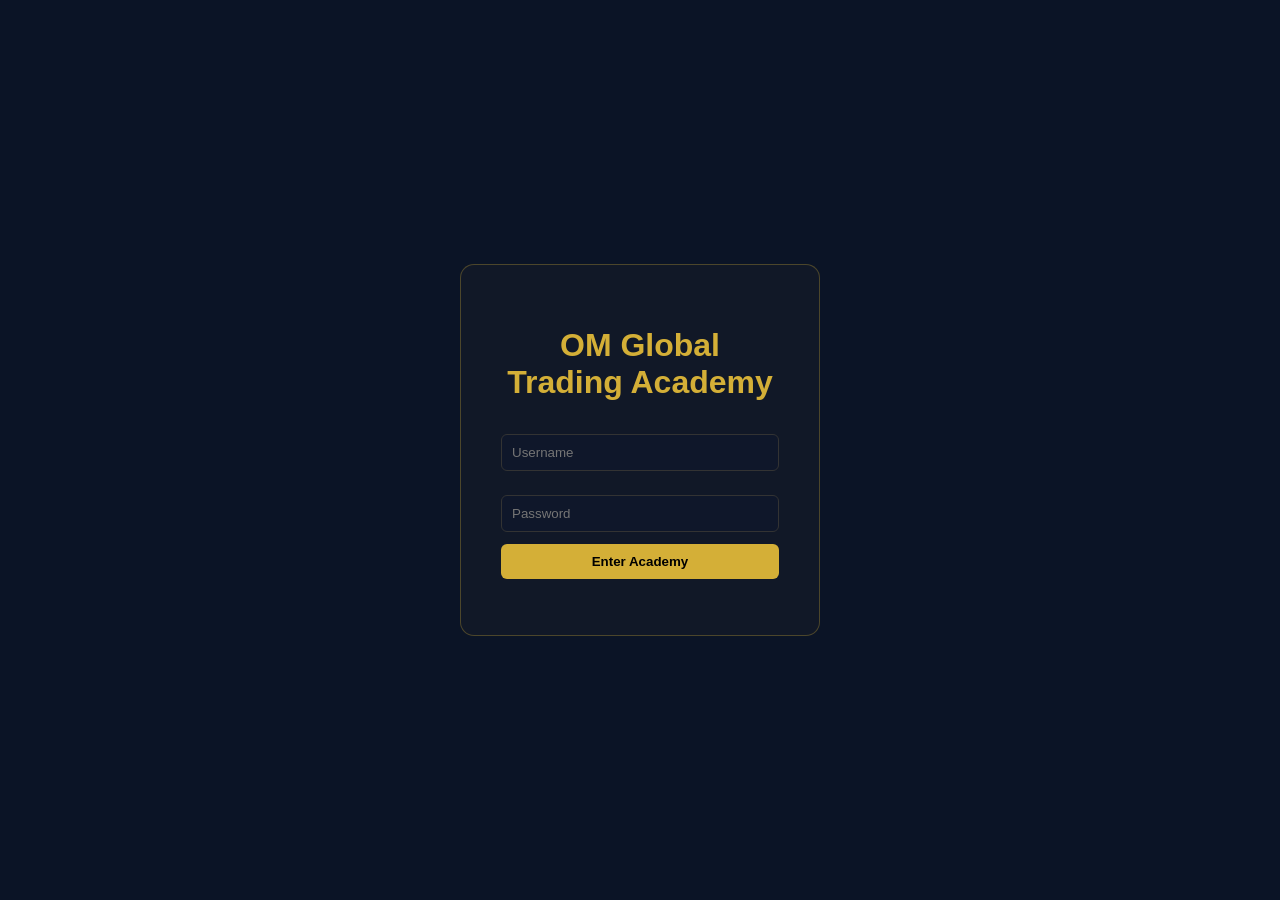
==== login.html @ 84027455 "Initial Commit" ====
<!DOCTYPE html>
<html lang="en">
<head>
<meta charset="UTF-8">
<meta name="viewport" content="width=device-width, initial-scale=1.0">
<title>Login | OM Global Trading Academy</title>
<link rel="stylesheet" href="style.css">
</head>
<body class="login-body">

<div class="login-container">
  <h1 class="logo-text">OM Global Trading Academy</h1>
  <!-- <p class="subtitle">Built on Structure. Driven by Discipline.</p> -->

  <input type="text" id="username" placeholder="Username">
  <input type="password" id="password" placeholder="Password">

  <button onclick="login()" class="enter-btn">Enter Academy</button>
  <p id="errorMsg"></p>
</div>

<script>
const validUsername = "OM";
const validPassword = "123";

function login() {
  const u = document.getElementById("username").value;
  const p = document.getElementById("password").value;
  if (u === validUsername && p === validPassword) {
    localStorage.setItem("loggedIn", "true");
    window.location.href = "index.html";
  } else {
    document.getElementById("errorMsg").textContent = "Invalid credentials";
  }
}
</script>

</body>
</html>
---- style.css ----
:root {
  --bg-dark: #0B1426;
  --card-dark: #101a2e;
  --gold: #D4AF37;
  --soft-white: #D1D5DB;
  --text-light: #111827;
}

* { box-sizing: border-box; }

body {
  margin: 0;
  font-family: "Segoe UI", sans-serif;
  background: var(--bg-dark);
  color: white;
  transition: 0.3s ease;
}

/* LOGIN */
.login-body {
  display: flex;
  justify-content: center;
  align-items: center;
  height: 100vh;
}

.login-container {
  width: 360px;
  padding: 40px;
  background: #111827;
  border-radius: 14px;
  text-align: center;
  border: 1px solid rgba(212,175,55,0.3);
}

.logo-text { color: var(--gold); }
.subtitle { color: #9CA3AF; font-size: 13px; }

input {
  width: 100%;
  padding: 10px;
  margin: 12px 0;
  background: #0f172a;
  border: 1px solid #333;
  color: white;
  border-radius: 6px;
}

.enter-btn {
  width: 100%;
  padding: 10px;
  background: var(--gold);
  border: none;
  border-radius: 6px;
  font-weight: bold;
}

/* NAVBAR */
.navbar {
  display: flex;
  justify-content: space-between;
  padding: 25px 50px;
  border-bottom: 1px solid rgba(212,175,55,0.2);
}

.brand {
  display: flex;
  flex-direction: column;
  align-items: flex-start;
  gap: 4px;
}

.brand h1 {
  font-family: "Plus Jakarta Sans", "Segoe UI", system-ui, sans-serif;
  font-weight: 800;
  font-size: 1.5rem;
  letter-spacing: -0.02em;
  margin: 0;
  line-height: 1.2;
}

.brand .tagline {
  margin: 0;
  font-size: 0.9rem;
  font-weight: 500;
  font-family: "Plus Jakarta Sans", "Segoe UI", system-ui, sans-serif;
  color: var(--gold, #D4AF37);
  letter-spacing: 0.02em;
  line-height: 1.2;
  opacity: 0.95;
}

.nav-actions {
  display: flex;
  align-items: center;
  gap: 18px;
  flex-wrap: nowrap;
}

.logout-btn {
  flex-shrink: 0;
  padding: 8px 16px;
  background: var(--gold);
  color: var(--text-light);
  border: none;
  border-radius: 6px;
  font-weight: 600;
  font-size: 0.9rem;
  cursor: pointer;
  transition: opacity 0.2s ease;
}

.logout-btn:hover {
  opacity: 0.9;
}

#searchInput {
  padding: 8px;
  border-radius: 6px;
  border: 1px solid #333;
  background: #111827;
  color: white;
}

.search-info {
  font-size: 12px;
  color: #9CA3AF;
  min-width: 120px;
}

/* TILE GRID */
.video-grid {
  display: grid;
  grid-template-columns: repeat(auto-fill, minmax(260px, 1fr));
  gap: 28px;
  padding: 60px;
}

.video-card {
  position: relative;
  background: var(--card-dark);
  height: 220px;
  border-radius: 14px;
  cursor: pointer;
  border: 1px solid transparent;
  transition: 0.25s ease;
}

.video-card:hover {
  transform: translateY(-5px);
  border: 1px solid #2a3b5f;
}

.video-card.active {
  border: 1px solid var(--gold);
  box-shadow: 0 0 15px rgba(212,175,55,0.3);
}

/* GOLD PLAY CENTER */
.video-card::before {
  content: "▶";
  position: absolute;
  top: 50%;
  left: 50%;
  transform: translate(-50%, -50%);
  font-size: 40px;
  color: var(--gold);
}

/* TITLE */
.video-title {
  position: absolute;
  bottom: 18px;
  width: 100%;
  text-align: center;
  font-size: 14px;
  color: var(--soft-white);
  font-weight: 700;
  padding: 0 10px;
}

/* HIGHLIGHT */
.highlight {
  background: rgba(212,175,55,0.3);
  border-radius: 4px;
  padding: 2px 4px;
  color: white;
}

/* MODAL */
.modal {
  position: fixed;
  inset: 0;
  background: rgba(0,0,0,0.9);
  display: flex;
  justify-content: center;
  align-items: center;
}

.hidden { display: none; }

.modal-box {
  width: 85%;
  max-width: 1100px;
  background: black;
  padding: 25px;
  border-radius: 12px;
  position: relative;
}

.close-btn {
  position: absolute;
  top: 10px;
  right: 20px;
  font-size: 26px;
  color: var(--gold);
  cursor: pointer;
}

iframe {
  width: 100%;
  height: 500px;
  border: none;
}

/* THEME TOGGLE */
.theme-toggle {
  flex-shrink: 0;
  display: inline-flex;
  align-items: center;
  justify-content: center;
  width: 36px;
  height: 36px;
  padding: 0;
  background: rgba(212, 175, 55, 0.15);
  border: 1px solid rgba(212, 175, 55, 0.4);
  border-radius: 8px;
  cursor: pointer;
  font-size: 1rem;
  line-height: 1;
  transition: background 0.2s, border-color 0.2s;
}

.theme-toggle:hover {
  background: rgba(212, 175, 55, 0.25);
  border-color: rgba(212, 175, 55, 0.6);
}

.theme-icon {
  display: inline-block;
}

.theme-toggle .theme-night {
  display: none;
}

.theme-toggle .theme-day {
  display: inline-block;
}

body.light-mode .theme-toggle .theme-day {
  display: none;
}

body.light-mode .theme-toggle .theme-night {
  display: inline-block;
}

body.light-mode {
  background: #f4f6f9;
  color: var(--text-light);
}

body.light-mode .video-card {
  background: white;
}

body.light-mode .video-title {
  color: #1f2937;
}
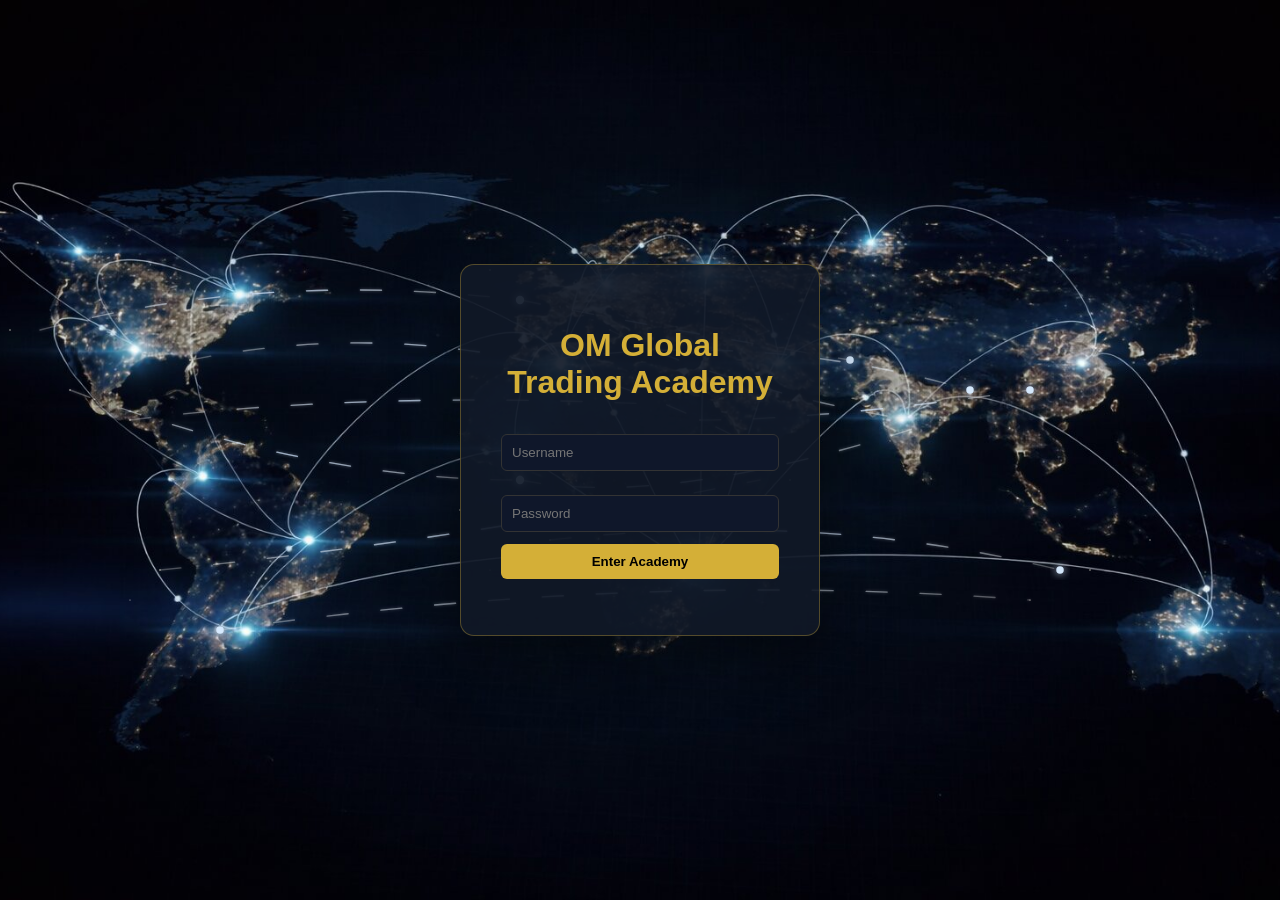
==== commit 2dd5cbec: "Done" ====
--- a/login.html
+++ b/login.html
@@ -5,8 +5,80 @@
 <meta name="viewport" content="width=device-width, initial-scale=1.0">
 <title>Login | OM Global Trading Academy</title>
 <link rel="stylesheet" href="style.css">
+<link rel="stylesheet" href="login.css">
 </head>
 <body class="login-body">
+
+<!-- World map animation: same hero as omglobaltrade.com. Use image from their site: save as assets/earth-night.jpg -->
+<div class="login-bg" aria-hidden="true">
+  <!-- Local image (download from omglobaltrade.com hero and save as assets/earth-night.jpg). Fallback: NASA Earth at night. -->
+  <img class="login-bg-image" src="assets/earth-night.jpg" alt="" referrerpolicy="no-referrer" onerror="this.style.display='none'; document.getElementById('login-bg-fallback').style.display='block';">
+  <div id="login-bg-fallback" class="login-bg-image login-bg-fallback" style="display:none; background-image: url('https://eoimages.gsfc.nasa.gov/images/imagerecords/144000/144898/earth_lights_lrg.jpg');"></div>
+  <svg class="login-map-svg" viewBox="0 0 1200 600" preserveAspectRatio="xMidYMid slice" xmlns="http://www.w3.org/2000/svg">
+    <defs>
+      <!-- Soft glow like omglobaltrade.com hero -->
+      <filter id="node-glow" x="-80%" y="-80%" width="260%" height="260%">
+        <feGaussianBlur in="SourceGraphic" stdDeviation="2.8" result="blur"/>
+        <feMerge>
+          <feMergeNode in="blur"/>
+          <feMergeNode in="SourceGraphic"/>
+        </feMerge>
+      </filter>
+      <filter id="line-glow" x="-15%" y="-15%" width="130%" height="130%">
+        <feGaussianBlur in="SourceGraphic" stdDeviation="1.2" result="blur"/>
+        <feMerge>
+          <feMergeNode in="blur"/>
+          <feMergeNode in="SourceGraphic"/>
+        </feMerge>
+      </filter>
+      <linearGradient id="line-grad" x1="0%" y1="0%" x2="100%" y2="0%">
+        <stop offset="0%" stop-color="rgba(255,255,255,0.12)"/>
+        <stop offset="50%" stop-color="rgba(210,230,255,0.45)"/>
+        <stop offset="100%" stop-color="rgba(255,255,255,0.12)"/>
+      </linearGradient>
+    </defs>
+    <!-- Connection lines – glow layer (blurred behind) -->
+    <g filter="url(#line-glow)">
+      <path class="connection-line connection-line-glow" d="M 200 220 Q 350 180 520 200"/>
+      <path class="connection-line connection-line-glow" d="M 260 280 Q 420 260 620 270"/>
+      <path class="connection-line connection-line-glow" d="M 520 200 Q 620 220 740 240"/>
+      <path class="connection-line connection-line-glow" d="M 540 240 Q 680 220 820 260"/>
+      <path class="connection-line connection-line-glow" d="M 300 240 Q 500 200 680 300"/>
+      <path class="connection-line connection-line-glow" d="M 220 260 Q 380 320 520 320"/>
+      <path class="connection-line connection-line-glow" d="M 580 220 Q 660 260 780 280"/>
+      <path class="connection-line connection-line-glow" d="M 640 280 Q 720 280 860 260"/>
+      <path class="connection-line connection-line-glow" d="M 520 320 Q 620 340 800 280"/>
+      <path class="connection-line connection-line-glow" d="M 280 380 Q 480 360 680 320"/>
+      <path class="connection-line connection-line-glow" d="M 540 360 Q 720 340 880 380"/>
+      <path class="connection-line connection-line-glow" d="M 320 420 Q 600 380 860 400"/>
+    </g>
+    <!-- Connection lines (curved paths – main stroke) -->
+    <path class="connection-line" d="M 200 220 Q 350 180 520 200"/>
+    <path class="connection-line" d="M 260 280 Q 420 260 620 270"/>
+    <path class="connection-line" d="M 520 200 Q 620 220 740 240"/>
+    <path class="connection-line" d="M 540 240 Q 680 220 820 260"/>
+    <path class="connection-line" d="M 300 240 Q 500 200 680 300"/>
+    <path class="connection-line" d="M 220 260 Q 380 320 520 320"/>
+    <path class="connection-line" d="M 580 220 Q 660 260 780 280"/>
+    <path class="connection-line" d="M 640 280 Q 720 280 860 260"/>
+    <path class="connection-line" d="M 520 320 Q 620 340 800 280"/>
+    <path class="connection-line" d="M 280 380 Q 480 360 680 320"/>
+    <path class="connection-line" d="M 540 360 Q 720 340 880 380"/>
+    <path class="connection-line" d="M 320 420 Q 600 380 860 400"/>
+    <!-- City lights (small dots) – more visible on map -->
+    <g class="city-lights">
+      <circle class="city-light" cx="180" cy="220" r="0.5"/><circle class="city-light" cx="240" cy="200" r="0.45"/><circle class="city-light" cx="220" cy="260" r="0.5"/><circle class="city-light" cx="300" cy="240" r="0.45"/><circle class="city-light" cx="260" cy="280" r="0.5"/><circle class="city-light" cx="280" cy="200" r="0.4"/>
+      <circle class="city-light" cx="500" cy="180" r="0.5"/><circle class="city-light" cx="540" cy="200" r="0.45"/><circle class="city-light" cx="520" cy="240" r="0.5"/><circle class="city-light" cx="580" cy="220" r="0.45"/><circle class="city-light" cx="560" cy="260" r="0.4"/>
+      <circle class="city-light" cx="620" cy="260" r="0.5"/><circle class="city-light" cx="640" cy="280" r="0.45"/><circle class="city-light" cx="680" cy="300" r="0.5"/><circle class="city-light" cx="700" cy="320" r="0.45"/>
+      <circle class="city-light" cx="740" cy="220" r="0.5"/><circle class="city-light" cx="820" cy="240" r="0.45"/><circle class="city-light" cx="860" cy="260" r="0.5"/><circle class="city-light" cx="800" cy="280" r="0.45"/><circle class="city-light" cx="780" cy="300" r="0.4"/>
+      <circle class="city-light" cx="520" cy="320" r="0.5"/><circle class="city-light" cx="540" cy="360" r="0.45"/><circle class="city-light" cx="480" cy="340" r="0.5"/><circle class="city-light" cx="500" cy="380" r="0.4"/>
+      <circle class="city-light" cx="900" cy="380" r="0.5"/><circle class="city-light" cx="940" cy="360" r="0.45"/><circle class="city-light" cx="860" cy="400" r="0.4"/>
+      <circle class="city-light" cx="280" cy="380" r="0.5"/><circle class="city-light" cx="320" cy="420" r="0.45"/><circle class="city-light" cx="260" cy="400" r="0.4"/>
+    </g>
+    <!-- Glowing nodes at connection points (bright blue-white like reference) -->
+    <circle class="node-glow" cx="520" cy="200" r="2.8"/><circle class="node-glow" cx="740" cy="240" r="2.5"/><circle class="node-glow" cx="680" cy="300" r="2.8"/><circle class="node-glow" cx="820" cy="260" r="2.5"/><circle class="node-glow" cx="520" cy="320" r="2.8"/><circle class="node-glow" cx="860" cy="260" r="2.5"/><circle class="node-glow" cx="880" cy="380" r="2.5"/><circle class="node-glow" cx="320" cy="420" r="2.5"/>
+  </svg>
+</div>
 
 <div class="login-container">
   <h1 class="logo-text">OM Global Trading Academy</h1>
--- a/style.css
+++ b/style.css
@@ -112,6 +112,36 @@
 
 .logout-btn:hover {
   opacity: 0.9;
+}
+
+/* Cast button (Chromecast launcher + Cast page) */
+.cast-btn-wrap {
+  display: inline-flex;
+  align-items: center;
+  margin-right: 4px;
+}
+.cast-btn-wrap google-cast-launcher {
+  width: 36px;
+  height: 36px;
+  --connected-color: var(--gold);
+  --disconnected-color: rgba(212, 175, 55, 0.8);
+}
+.cast-page-btn {
+  flex-shrink: 0;
+  padding: 6px 10px;
+  margin-right: 8px;
+  background: rgba(212, 175, 55, 0.15);
+  color: var(--gold);
+  border: 1px solid rgba(212, 175, 55, 0.4);
+  border-radius: 6px;
+  font-size: 0.8rem;
+  font-weight: 500;
+  cursor: pointer;
+  transition: background 0.2s, border-color 0.2s;
+}
+.cast-page-btn:hover {
+  background: rgba(212, 175, 55, 0.25);
+  border-color: rgba(212, 175, 55, 0.6);
 }
 
 #searchInput {
@@ -206,15 +236,53 @@
   padding: 25px;
   border-radius: 12px;
   position: relative;
+  display: flex;
+  flex-direction: column;
 }
 
 .close-btn {
   position: absolute;
   top: 10px;
-  right: 20px;
+  right: 45px;
   font-size: 26px;
   color: var(--gold);
   cursor: pointer;
+  z-index: 2;
+}
+
+.fullscreen-btn {
+  position: absolute;
+  top: 10px;
+  right: 10px;
+  font-size: 22px;
+  color: var(--gold);
+  background: transparent;
+  border: none;
+  cursor: pointer;
+  z-index: 2;
+  padding: 4px;
+  line-height: 1;
+}
+
+.fullscreen-btn:hover {
+  opacity: 0.85;
+}
+
+.modal-box #videoPlayer {
+  flex: 1;
+  min-height: 0;
+}
+
+.modal-box.is-fullscreen #videoPlayer,
+.modal-box:fullscreen #videoPlayer {
+  flex: 1;
+  height: 100%;
+}
+
+.modal-box.is-fullscreen iframe,
+.modal-box:fullscreen iframe {
+  height: 100%;
+  min-height: 400px;
 }
 
 iframe {
--- a/login.css
+++ b/login.css
@@ -0,0 +1,147 @@
+/* Login page – world map animation background */
+.login-body {
+  margin: 0;
+  min-height: 100vh;
+  display: flex;
+  justify-content: center;
+  align-items: center;
+  position: relative;
+  overflow: hidden;
+}
+
+.login-bg {
+  position: fixed;
+  inset: 0;
+  z-index: 0;
+  /* Light base so the image is clearly visible (no heavy dark overlay) */
+  background: #0a0e18;
+}
+
+/* Hero image – full visibility. Use assets/earth-night.jpg (download from omglobaltrade.com) */
+.login-bg-image {
+  position: absolute;
+  inset: 0;
+  width: 100%;
+  height: 100%;
+  object-fit: cover;
+  object-position: center;
+  opacity: 1;
+}
+
+/* Fallback when using background-image (NASA) */
+.login-bg-fallback {
+  background-size: cover;
+  background-position: center;
+  opacity: 1;
+}
+
+.login-bg-fallback.login-bg-image {
+  width: 100%;
+  height: 100%;
+}
+
+.login-map-svg {
+  position: absolute;
+  inset: 0;
+  width: 100%;
+  height: 100%;
+  object-fit: cover;
+  pointer-events: none;
+}
+
+/* City lights – same subtle pulse speed as reference */
+.login-map-svg .city-light {
+  fill: rgba(255, 250, 230, 0.92);
+  opacity: 0.8;
+  animation: cityPulse 4s ease-in-out infinite;
+}
+
+.login-map-svg .city-light:nth-child(odd) {
+  animation-delay: 0.5s;
+}
+
+@keyframes cityPulse {
+  0%, 100% { opacity: 0.6; }
+  50% { opacity: 1; }
+}
+
+/* Connection lines – same speed and glow as omglobaltrade.com (slow, smooth flow) */
+.login-map-svg .connection-line-glow {
+  fill: none;
+  stroke: rgba(170, 210, 255, 0.35);
+  stroke-width: 1.8;
+  stroke-linecap: round;
+  stroke-dasharray: 18 28;
+  animation: lineFlow 24s linear infinite;
+}
+
+.login-map-svg .connection-line {
+  fill: none;
+  stroke: url(#line-grad);
+  stroke-width: 0.9;
+  stroke-linecap: round;
+  stroke-dasharray: 14 22;
+  animation: lineFlow 22s linear infinite;
+}
+
+/* Stagger delays – same feel as reference (spread out, calm) */
+.login-map-svg g .connection-line-glow:nth-child(4n + 1) { animation-delay: 0s; }
+.login-map-svg g .connection-line-glow:nth-child(4n + 2) { animation-delay: -5.5s; }
+.login-map-svg g .connection-line-glow:nth-child(4n + 3) { animation-delay: -11s; }
+.login-map-svg g .connection-line-glow:nth-child(4n + 4) { animation-delay: -16.5s; }
+.login-map-svg > path.connection-line:nth-child(3),
+.login-map-svg > path.connection-line:nth-child(7),
+.login-map-svg > path.connection-line:nth-child(11) { animation-delay: 0s; }
+.login-map-svg > path.connection-line:nth-child(4),
+.login-map-svg > path.connection-line:nth-child(8),
+.login-map-svg > path.connection-line:nth-child(12) { animation-delay: -5.5s; }
+.login-map-svg > path.connection-line:nth-child(5),
+.login-map-svg > path.connection-line:nth-child(9),
+.login-map-svg > path.connection-line:nth-child(13) { animation-delay: -11s; }
+.login-map-svg > path.connection-line:nth-child(6),
+.login-map-svg > path.connection-line:nth-child(10),
+.login-map-svg > path.connection-line:nth-child(14) { animation-delay: -16.5s; }
+
+@keyframes lineFlow {
+  0% { stroke-dashoffset: 0; }
+  100% { stroke-dashoffset: -100; }
+}
+
+/* Glowing nodes – same soft glow and pulse speed as omglobaltrade.com */
+.login-map-svg .node-glow {
+  fill: rgba(215, 235, 255, 0.98);
+  filter: url(#node-glow);
+  transform-origin: center;
+  animation: nodePulse 3.5s ease-in-out infinite;
+}
+
+.login-map-svg .node-glow:nth-child(2n) {
+  animation-delay: 0.6s;
+}
+
+@keyframes nodePulse {
+  0%, 100% { opacity: 0.78; }
+  50% { opacity: 1; }
+}
+
+.login-container {
+  position: relative;
+  z-index: 1;
+  width: 360px;
+  padding: 40px;
+  background: rgba(17, 24, 39, 0.92);
+  border-radius: 14px;
+  text-align: center;
+  border: 1px solid rgba(212, 175, 55, 0.35);
+  box-shadow: 0 20px 60px rgba(0, 0, 0, 0.5);
+}
+
+/* Ensure login-specific inputs/buttons still work */
+.login-body .logo-text {
+  color: var(--gold);
+}
+
+.login-body input,
+.login-body .enter-btn {
+  box-sizing: border-box;
+}
